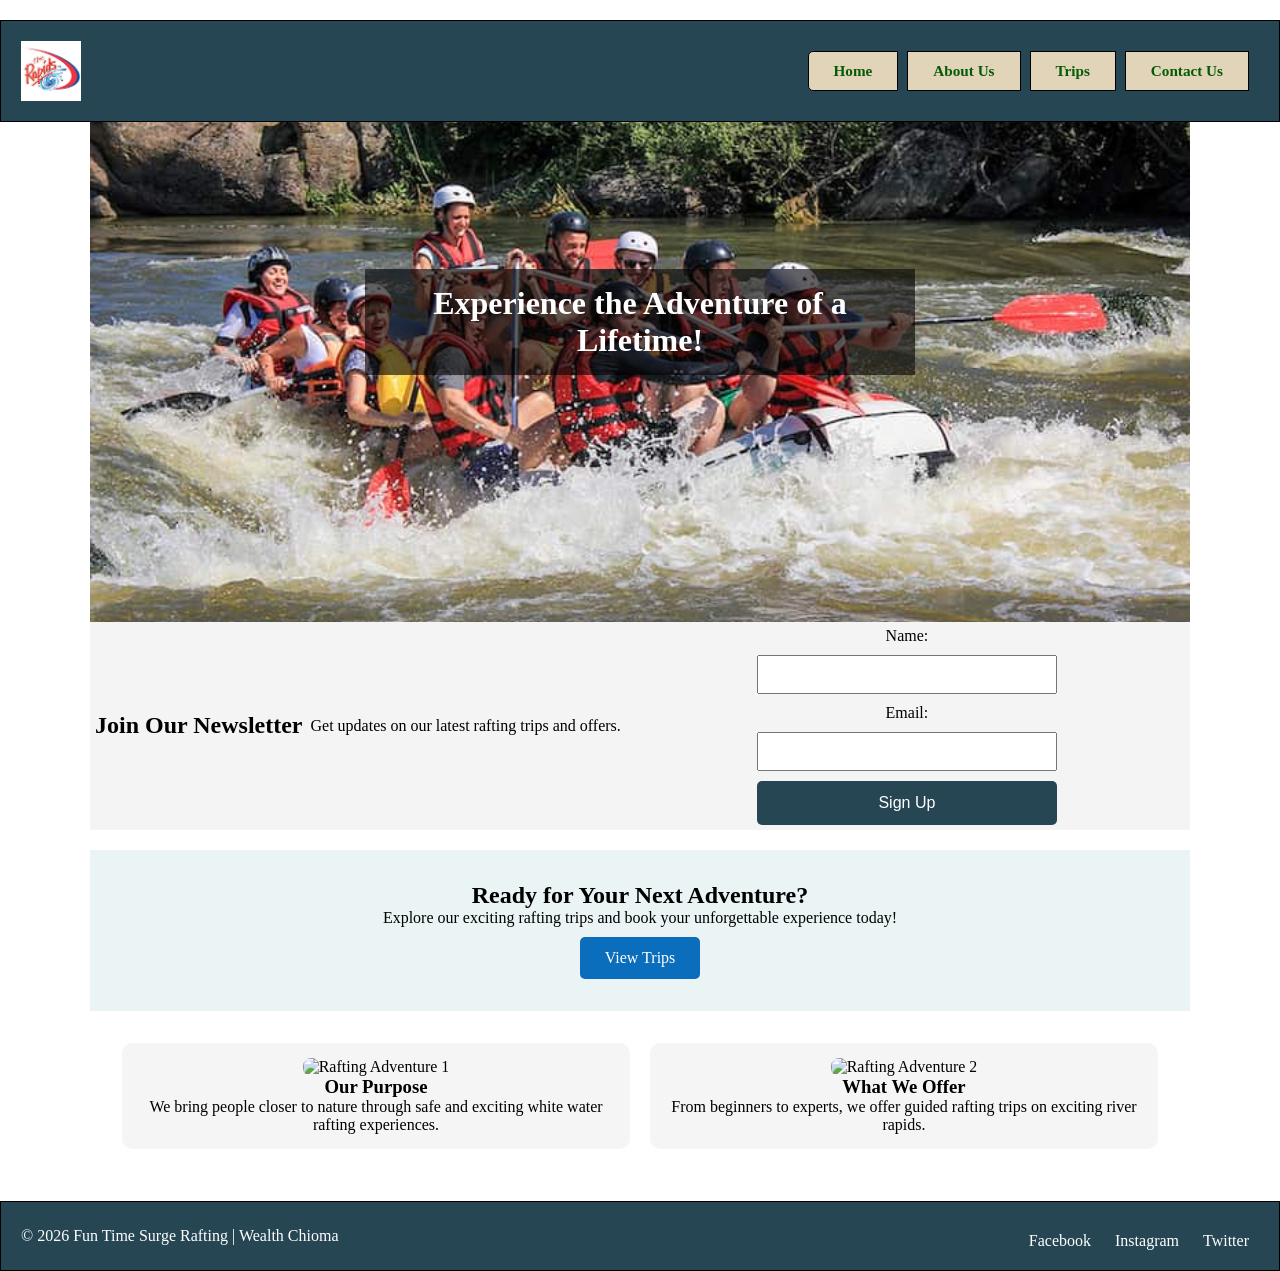
==== wwr/index.html @ 827d66bb "creatin rafting site" ====
<!DOCTYPE html>
<html lang="en-US">
<head>
    <meta charset="UTF-8">
    <meta name="viewport" content="width=device-width, initial-scale=1.0">
    <title>Fun Time Surege Rafting | Home</title>
    <meta name="description" content="Fun Time Surege Rafting Home Page">
    <meta name="author" content="Wealth Chioma">
    <link rel="stylesheet" href="styles/rafting.css">
</head>

<body>
    <header>
        <img src="images/logo.jpg" alt="Fun Time Surge Rafting Logo">
        <nav>
            <a href="index.html">Home</a>
            <a href="about.html">About Us</a>
            <a href="trips.html">Trips</a>
            <a href="contact.html">Contact Us</a>
        </nav>
    </header>

    <main>
        <section class="hero-home">
            <img src="images/hero.jpg" alt="White Water Rafting Adventure">

            <h1>Experience the Adventure of a Lifetime!</h1>
        </section>

        <section class="newsletter">
            <h2>Join Our Newsletter</h2>
            <p>Get updates on our latest rafting trips and offers.</p>

            <form>
                <label for="name">Name:</label>
                <input type="text" id="name" name="name" required>

                <label for="email">Email:</label>
                <input type="email" id="email" name="email" required>

                <button type="submit">Sign Up</button>
            </form>
        </section>

        
        <section class="cta">
            <h2>Ready for Your Next Adventure?</h2>
            <p>Explore our exciting rafting trips and book your unforgettable experience today!</p>

            <a href="trips.html" class="cta-button">View Trips</a>
        </section>
        <section class="home-grid">

            <div class="grid-item">
                <img src="images/rafting1.jpg" alt="Rafting Adventure 1">
                <h3>Our Purpose</h3>
                <p>
                    We bring people closer to nature through safe and exciting white water rafting experiences.
                </p>
            </div>

            <div class="grid-item">
                <img src="images/rafting2.jpg" alt="Rafting Adventure 2">
                <h3>What We Offer</h3>
                <p>
                    From beginners to experts, we offer guided rafting trips on exciting river rapids.
                </p>
            </div>

        </section>

    </main>

    <footer>
        <p>&copy; 2026 Fun Time Surge Rafting | Wealth Chioma</p>

        <div class="sociallinks">
            <a href="https://facebook.com" target="_blank">Facebook</a>
            <a href="https://instagram.com" target="_blank">Instagram</a>
            <a href="https://twitter.com" target="_blank">Twitter</a>
        </div>
    </footer>

</body>
</html>
---- wwr/styles/rafting.css ----
/* CSS VARIABLES */
:root {
    --primary-color: #055a05;
    --secondary-color: #e1d4b9;
    --accent1-color: #264653;
    --accent2-color: #b0330d;
    --body-font: Arial, Helvetica, sans-serif;
    --heading-font: "Times New Roman", Georgia, serif;
    --white: #ffffff;
    --black: #000;
}

/* GLOBAL RESET */
* {
    margin: 0;
    padding: 0;
    box-sizing: border-box;
}

/* HEADER */
.hero-home {
    position: relative;
}

.hero-home img {
    width: 100%;
    height: 500px;
    object-fit: cover;
    display: block;
}

.hero-home h1 {
    position: absolute;
    top: 40%;
    left: 50%;
    transform: translate(-50%, -50%);

    color: white;
    background-color: rgba(0, 0, 0, 0.6);
    padding: 1rem 2rem;
    font-size: 2rem;
    text-align: center;
}

/* HOME HEADER */
header {
    display: flex;
    justify-content: space-between;
    align-items: center;
    padding: 15px 30px;
    background-color: #0a6ebd;
    color: white;
}

header img {
    height: 60px;
}

nav a {
    color: white;
    margin: 0 10px;
    text-decoration: none;
    font-weight: bold;
}

nav a:hover {
    text-decoration: underline;
}

/* CONTACT HEADER */
header {
    display: flex;
    justify-content: space-between;
    align-items: center;
    padding: 20px;
    background-color: var(--accent1-color);
    border: 1px solid var(--black);
    margin-top: 20px;
    color: var(--white);
    font-family: var(--heading-font);
}

/* LOGO */
.logo {
    width: 120px;
    height: auto;
}

/* NAVIGATION */
nav {
    display: flex;
    justify-content: flex-end;
}

nav a {
    margin-left: -1px;
    text-decoration: none;
    color: var(--primary-color);
    padding: 10px 25px;
    border: 1px solid var(--black);
    background-color: var(--secondary-color);
    font-size: 0.95rem;
}

nav a:first-child {
    border-top-left-radius: 5px;
    border-bottom-left-radius: 5px;
}

nav a:hover {
    background-color: var(--accent1-color);
    color: var(--accent2-color);
}

/* NEWSLETTER */
.newsletter {
    text-align: center;
    padding: 2rem;
    background-color: #f4f4f4;
}

.newsletter input,
.newsletter button {
    width: 100%;
    max-width: 300px;
}

.newsletter form {
    display: flex;
    flex-direction: column;
    max-width: 400px;
    margin: auto;
    gap: 10px;
}

.newsletter input {
    padding: 10px;
}

.newsletter button {
    padding: 10px;
    background-color: #0a6ebd;
    color: white;
    border: none;
    cursor: pointer;
}

.cta {
    text-align: center;
    padding: 2rem;
    background-color: #eaf4f4;
    margin-top: 20px;
}

.cta-button {
    display: inline-block;
    padding: 12px 25px;
    background-color: #0a6ebd;
    color: white;
    text-decoration: none;
    border-radius: 5px;
    margin-top: 10px;
}

.cta-button:hover {
    background-color: #084c7a;
}

/* HOME GRID */
.home-grid {
    display: grid;
    grid-template-columns: repeat(2, 1fr);
    gap: 20px;
    padding: 2rem;
}
.home-grid {
    display: grid;
    grid-template-columns: repeat(auto-fit, minmax(300px, 1fr));
    gap: 20px;
    padding: 2rem;
}

.grid-item {
    text-align: center;
    background-color: #f5f5f5;
    padding: 15px;
    border-radius: 10px;
}

.grid-item img {
    width: 100%;
    height: 250px;
    object-fit: cover;
    border-radius: 8px;
}

/* PAGE TITLE */
.page-title {
   position: absolute;
    width: 1px;
    height: 1px;
    padding: 0;
    margin: -1px;
    overflow: hidden;
    clip: rect(0, 0, 0, 0);
    white-space: nowrap;
    border: 0;
}
/* CONTACT PAGE */
.contact-heading {
    text-align: center;
    margin: 2rem 0;
}

.contact-heading p {
    margin: 0.25rem;
    font-weight: bold;
}

.contact-container {
    display: grid;
    grid-template-columns: 1fr 1fr;
    gap: 2rem;
    margin: 2rem;
    align-items: start;
}

/* MAP */
.map-container iframe {
    width: 400px;
    height: 380px;
    border: 0;
}

/* FORM */
.form-container form {
    display: flex;
    flex-direction: column;
    gap: 1rem;
    width: 400px;
}

/* FORM GROUP */
.form-group {
    display: grid;
    grid-template-columns: 80px 1fr;
    align-items: center;
    gap: 10px;
}

.form-group label {
    font-weight: bold;
}

.form-group input,
.form-group textarea {
    padding: 0.6rem;
    border: 1px solid #999;
    border-radius: 4px;
    width: 250px;
}

/* MESSAGE PURPOSE */
.purpose-row {
    display: grid;
    grid-template-columns: 80px 1fr;
    align-items: start;
    gap: 20px;
    margin-bottom: 0.5rem;
}


.purpose-row label {
    display: block;
    margin-bottom: 3px;
}

/* FIELDSET (GLOBAL CLEANED) */
fieldset {
    border: none;
    padding: 10px;
    width: 400px;
    display: grid;
}

fieldset legend {
    font-weight: bold;
    margin-bottom: 0.5rem;
    position: relative;
    top: 20px;
    left: -30px;
    padding: 10px;
}

fieldset label {
    display: block;
    margin-bottom: 0.5rem;
}

/* MAIN */
main {
    max-width: 1100px;
    margin: 0 auto;
}

/* MESSAGE SECTION */
.message-section {
    display: block;
    flex-direction: column;
    gap: 10px;
    align-items: start;
    margin-top: 15px;
}

.message-title {
    font-weight: bold;
    color: var(--accent1-color);
    text-transform: uppercase;
}

.message-section textarea {
    width: 800px;
    height: 250px;
    padding: 12px;
    border: 1px solid #ccc;
    border-radius: 4px;
    resize: vertical;
    box-sizing: border-box;
}

/* NEWSLETTER */
.newsletter {
    display: flex;
    align-items: center;
    gap: 0.5rem;
    padding: 5px;
}

/* BUTTON */
button[type="submit"] {
    padding: 0.8rem;
    font-size: 1rem;
    border: none;
    background-color: var(--accent1-color);
    color: white;
    border-radius: 5px;
    cursor: pointer;
    width: 340px;
}

button[type="submit"]:hover {
    opacity: 0.9;
}

/* EMPLOYEES */
.employees {
    border: 1px solid #999;
    margin: 2rem;
    padding: 1rem;
}

.employees h3 {
    text-align: center;
    margin-bottom: 1.5rem;
}

.employee-cards {
    display: flex;
    justify-content: space-evenly;
    flex-wrap: wrap;
    gap: 1rem;
}

.employee-cards figure {
    text-align: center;
}

.employee-cards img {
    width: 150px;
    height: 150px;
    object-fit: cover;
}

.employee-cards figcaption {
    margin-top: 0.5rem;
    font-size: 0.9rem;
}

/*HOME FOOTER */

footer {
    text-align: center;
    padding: 1.5rem;
    background-color: #0a6ebd;
    color: white;
    margin-top: 20px;
}

.sociallinks {
    margin-top: 10px;
}

.sociallinks a {
    color: white;
    margin: 0 10px;
    text-decoration: none;
}

.sociallinks a:hover {
    text-decoration: underline;
}
/* CONTACT FOOTER */
footer {
    display: flex;
    justify-content: space-between;
    align-items: center;
    padding: 20px;
    background-color: var(--accent1-color);
    border: 1px solid var(--black);
    margin-top: 20px;
    color: var(--white);
    font-family: var(--heading-font);
}

.social {
    display: flex;
    gap: 10px;
}

.social img {
    width: 40px;
    height: 40px;
    border: 1px solid var(--black);
}

/* RESPONSIVE */
@media (max-width: 768px) {
    .contact-container {
        grid-template-columns: 1fr;
    }

    .form-group {
        grid-template-columns: 1fr;
    }
}
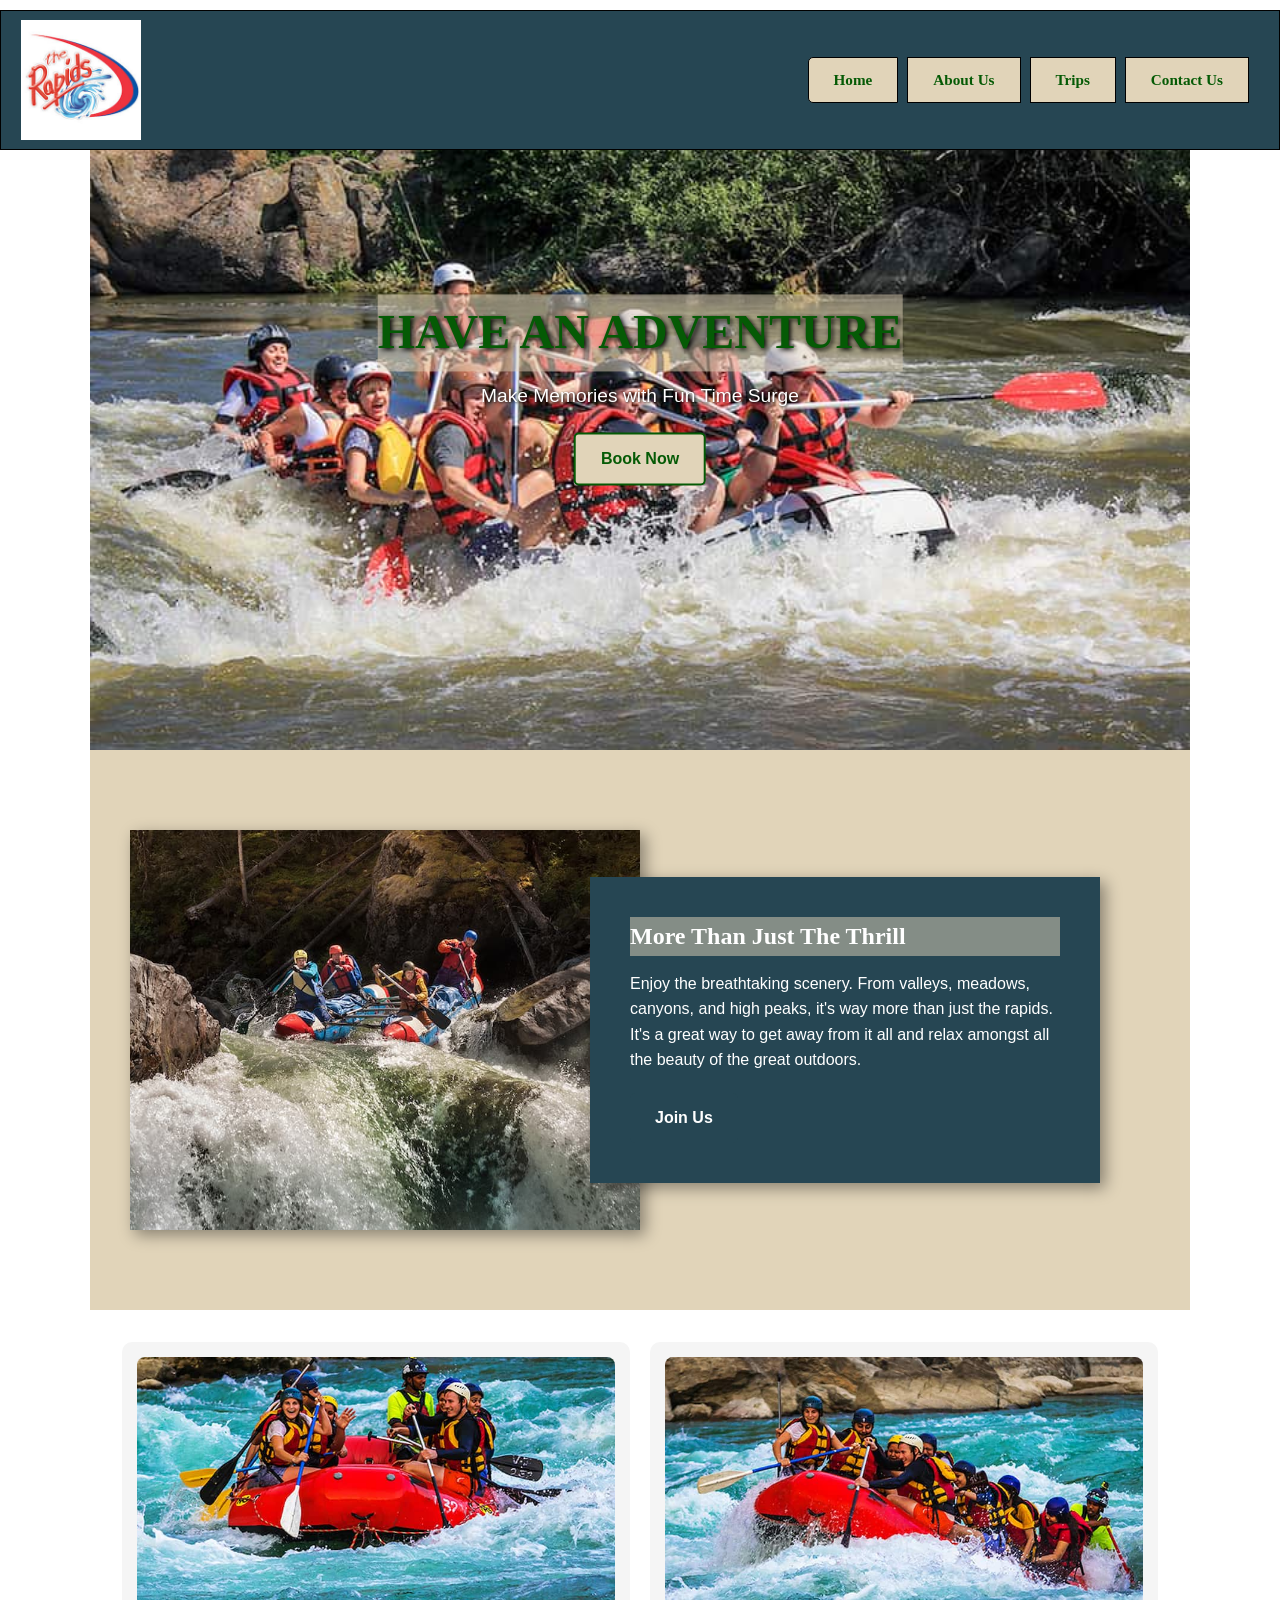
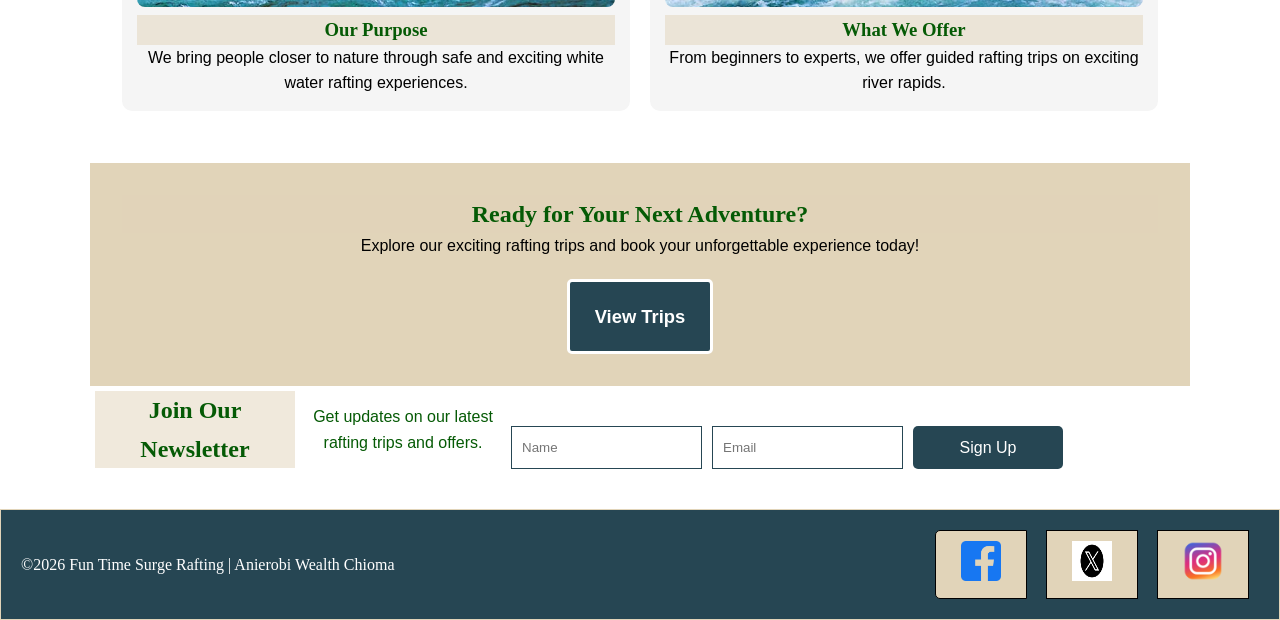
==== commit 54b42e61: "created my best pages" ====
--- a/wwr/index.html
+++ b/wwr/index.html
@@ -22,33 +22,23 @@
 
     <main>
         <section class="hero-home">
-            <img src="images/hero.jpg" alt="White Water Rafting Adventure">
-
-            <h1>Experience the Adventure of a Lifetime!</h1>
+        <img src="images/hero.jpg" alt="White Water Rafting Adventure">
+        <div class="hero-text">
+            <h1>HAVE AN ADVENTURE</h1>
+            <p>Make Memories with Fun Time Surge</p>
+            <a href="trips.html" class="btn">Book Now</a>
+        </div>
         </section>
 
-        <section class="newsletter">
-            <h2>Join Our Newsletter</h2>
-            <p>Get updates on our latest rafting trips and offers.</p>
-
-            <form>
-                <label for="name">Name:</label>
-                <input type="text" id="name" name="name" required>
-
-                <label for="email">Email:</label>
-                <input type="email" id="email" name="email" required>
-
-                <button type="submit">Sign Up</button>
-            </form>
+        <section class="mountains">
+            <img src="images/mountains.jpg" alt="Scenic mountains">
+            <div class="msg-box">
+                <h2>More Than Just The Thrill</h2>
+                <p>Enjoy the breathtaking scenery. From valleys, meadows, canyons, and high peaks, it's way more than just the rapids. It's a great way to get away from it all and relax amongst all the beauty of the great outdoors.</p>
+                <a href="trips.html" class="btn btn-light">Join Us</a>
+            </div>
         </section>
 
-        
-        <section class="cta">
-            <h2>Ready for Your Next Adventure?</h2>
-            <p>Explore our exciting rafting trips and book your unforgettable experience today!</p>
-
-            <a href="trips.html" class="cta-button">View Trips</a>
-        </section>
         <section class="home-grid">
 
             <div class="grid-item">
@@ -69,16 +59,38 @@
 
         </section>
 
+        <section class="cta">
+            <h2>Ready for Your Next Adventure?</h2>
+            <p>Explore our exciting rafting trips and book your unforgettable experience today!</p>
+
+            <a href="trips.html" class="cta-button">View Trips</a>
+        </section>
+
+        <section class="newsletter">
+            <h2>Join Our Newsletter</h2>
+        <p>Get updates on our latest rafting trips and offers.</p>
+        <form>
+            <input type="text" name="name" placeholder="Name" required>
+            <input type="email" name="email" placeholder="Email" required>
+            <button type="submit">Sign Up</button>
+        </form>
+        </section>
     </main>
 
     <footer>
-        <p>&copy; 2026 Fun Time Surge Rafting | Wealth Chioma</p>
+        <p> ©2026 Fun Time Surge Rafting | Anierobi Wealth Chioma</p>
+    <nav class="socialmedia">
+      <a href="https://www.facebook.com/">
+        <img src="images/facebook.png" alt="Facebook Icon" width="30">
+      </a>
+      <a href="https://www.twitter.com/">
+        <img src="images/twitter.png" alt="Twitter Icon" width="30">
+      </a>
+      <a href="https://www.instagram.com/">
+        <img src="images/instagram.png" alt="Instagram Icon" width="30">
+      </a>
+    </nav>
 
-        <div class="sociallinks">
-            <a href="https://facebook.com" target="_blank">Facebook</a>
-            <a href="https://instagram.com" target="_blank">Instagram</a>
-            <a href="https://twitter.com" target="_blank">Twitter</a>
-        </div>
     </footer>
 
 </body>
--- a/wwr/styles/rafting.css
+++ b/wwr/styles/rafting.css
@@ -17,57 +17,53 @@
     box-sizing: border-box;
 }
 
-/* HEADER */
+body {
+  font-family: var(--body-font);
+  color: var(--black);
+  line-height: 1.6;
+}
+
+h1, h2, h3 {
+  font-family: var(--heading-font);
+  color: var(--primary-color);
+  background-color: #e1d4b980;
+}
+
+/* HOME PAGE HERO */
 .hero-home {
     position: relative;
-}
-
-.hero-home img {
-    width: 100%;
-    height: 500px;
-    object-fit: cover;
-    display: block;
-}
-
-.hero-home h1 {
+    height: 600px;
+    overflow: hidden;
+}
+
+.hero-text {
     position: absolute;
     top: 40%;
     left: 50%;
     transform: translate(-50%, -50%);
-
-    color: white;
-    background-color: rgba(0, 0, 0, 0.6);
-    padding: 1rem 2rem;
-    font-size: 2rem;
-    text-align: center;
-}
-
-/* HOME HEADER */
-header {
-    display: flex;
-    justify-content: space-between;
-    align-items: center;
-    padding: 15px 30px;
-    background-color: #0a6ebd;
-    color: white;
-}
-
-header img {
-    height: 60px;
-}
-
-nav a {
-    color: white;
-    margin: 0 10px;
-    text-decoration: none;
-    font-weight: bold;
-}
-
-nav a:hover {
-    text-decoration: underline;
-}
-
-/* CONTACT HEADER */
+    text-align: center;
+    color: var(--white);
+}
+
+.hero-home img {
+    width: 100%;
+    height: 100%;
+    object-fit: cover;
+}
+
+.hero-text h1 {
+    
+    font-size: 3rem;
+    text-shadow: 2px 2px 5px var(--black);
+    margin-bottom: 10px;
+}
+.hero-text p {
+    font-size: 1.2rem;
+    margin-bottom: 20px;
+    text-shadow: 1px 1px 3px var(--black);
+}
+
+/* HEADER */
 header {
     display: flex;
     justify-content: space-between;
@@ -75,9 +71,27 @@
     padding: 20px;
     background-color: var(--accent1-color);
     border: 1px solid var(--black);
-    margin-top: 20px;
+    margin-top: 10px;
     color: var(--white);
     font-family: var(--heading-font);
+    height: 140px;
+}
+
+
+header img {
+    height: 120px;
+    width: auto;
+}
+
+nav a {
+    color: white;
+    margin: 0 10px;
+    text-decoration: none;
+    font-weight: bold;
+}
+
+nav a:hover {
+    text-decoration: underline;
 }
 
 /* LOGO */
@@ -112,58 +126,245 @@
     color: var(--accent2-color);
 }
 
+
+/* 2. ABOUT HERO SECTION - title + article box + image */
+.hero {
+  position: relative;
+  padding: 60px 50px;
+  text-align: center;
+}
+
+.hero h1 {
+  font-size: 2.5rem;
+  margin-bottom: 30px;
+  color: var(--white);
+  text-shadow: 2px 2px 4px var(--black);
+}
+
+.hero article {
+  position: relative;
+  max-width: 900px;
+  margin: 0 auto;
+  border: 3px solid var(--accent2-color);
+  transform: skew(-5deg);
+  padding: 30px;
+  background-color: var(--secondary-color);
+  opacity: 0.95;
+}
+
+.hero article h2, 
+.hero article p {
+  transform: skew(5deg);
+  text-align: left;
+}
+
+.hero article img {
+  float: right;
+  width: 150px;
+  height: 100px;
+  margin-left: 20px;
+  border: 2px solid var(--primary-color);
+}
+
+/* Hero background image */
+.hero > img {
+  position: absolute;
+  top: 0;
+  left: 0;
+  width: 100%;
+  height: 100%;
+  object-fit: cover;
+  z-index: -1;
+}
+.btn {
+    display: inline-block;
+    padding: 12px 25px;
+    background-color: var(--secondary-color);
+    color: var(--primary-color);
+    text-decoration: none;
+    font-weight: bold;
+    border-radius: 5px;
+    border: 2px solid var(--primary-color);
+}
+
+.btn:hover {
+    background-color: var(--primary-color);
+    color: var(--white);
+}
+
+.btn-light {
+    background-color: var(--accent1-color);
+    color: var(--white);
+    border: none;
+}
+/* OFFSET MOUNTAINS SECTION */
+.mountains {
+    background-color: var(--secondary-color);
+    padding: 80px 40px;
+    display: grid;
+    grid-template-columns: 1fr 1fr;
+    align-items: center;
+    position: relative;
+}
+
+.mountains img {
+    width: 100%;
+    height: 400px;
+    object-fit: cover;
+    box-shadow: 5px 5px 15px rgba(0,0,0,0.4);
+}
+
+.msg-box {
+    background-color: var(--accent1-color);
+    color: var(--white);
+    padding: 40px;
+    position: relative;
+    left: -50px;
+    box-shadow: 5px 5px 15px rgba(0,0,0,0.4);
+}
+
+.msg-box h2 {
+    color: var(--white);
+    margin-bottom: 15px;
+}
+
+.msg-box p {
+    margin-bottom: 20px;
+    line-height: 1.6;
+}
+
+
+/* 3. HISTORY - 3 column grid */
+.history {
+  background-color: var(--secondary-color);
+  padding: 60px 20px;
+  text-align: center;
+}
+
+.history h2 {
+  font-size: 2rem;
+  margin-bottom: 30px;
+}
+
+.history-content {
+  display: grid;
+  grid-template-columns: 1fr 250px 1fr;
+  gap: 30px;
+  max-width: 1000px;
+  margin: 0 auto;
+  align-items: center;
+  padding: 1px;
+}
+
+.history-content img {
+  width: 250px;
+  height: 250px;
+  background-color: var(--primary-color);
+  padding: 5px;
+}
+
+/* 4. ADVENTURE - 5 images grid */
+.adventure {
+  padding: 60px 40px;
+  text-align: center;
+}
+
+.adventure h2 {
+  font-size: 2rem;
+  margin-bottom: 30px;
+}
+
+.adventure-gallery {
+  display: grid;
+  grid-template-columns: repeat(5, 1fr);
+  gap: 20px;
+  max-width: 1200px;
+  margin: 0 auto;
+}
+
+.adventure-gallery figure {
+  border: 2px solid var(--accent1-color);
+  padding: 5px;
+  background-color: var(--white);
+}
+
+.adventure-gallery img {
+  width: 100%;
+  height: 150px;
+  object-fit: cover;
+}
+
+.adventure-gallery figcaption {
+  margin-top: 8px;
+  font-size: 0.9rem;
+  color: var(--primary-color);
+  font-weight: bold;
+}
+
 /* NEWSLETTER */
 .newsletter {
     text-align: center;
-    padding: 2rem;
-    background-color: #f4f4f4;
-}
-
-.newsletter input,
-.newsletter button {
-    width: 100%;
-    max-width: 300px;
+    padding: 60px 20px;
+        background-color: var(--white);
+    
+}
+.newsletter h2 {
+    margin-bottom: 1rem;
+    color: var(--primary-color);
+    width: 200px;
+}
+.newsletter p {
+    margin-bottom: 1rem;
+    color: var(--primary-color);
+    width: 200px;
 }
 
 .newsletter form {
     display: flex;
-    flex-direction: column;
-    max-width: 400px;
-    margin: auto;
+    margin-top: 20px;
     gap: 10px;
+    justify-content: center;
+    position: static;
+    transform: none;
+    background: none;
 }
 
 .newsletter input {
     padding: 10px;
+    border: 1px solid var(--accent1-color);
 }
 
 .newsletter button {
-    padding: 10px;
-    background-color: #0a6ebd;
-    color: white;
-    border: none;
-    cursor: pointer;
+    background-color: var(--accent2-color);
+    max-width: 150px;
 }
 
 .cta {
     text-align: center;
     padding: 2rem;
-    background-color: #eaf4f4;
+    background-color: var(--secondary-color);
     margin-top: 20px;
 }
-
+.cta img {
+    width: 80px;
+    height: 80px;
+    margin-bottom: 15px;
+}
 .cta-button {
     display: inline-block;
-    padding: 12px 25px;
-    background-color: #0a6ebd;
-    color: white;
+    padding: 16px 40px;
+    background-color: var(--accent1-color);
+    color: var(--white);
     text-decoration: none;
-    border-radius: 5px;
-    margin-top: 10px;
+    font-size: 1.15rem;
+    font-weight: bold;
+    border-radius: 6px;
+    border: 3px solid var(--white);
+    transition: all 0.3s ease;
 }
 
 .cta-button:hover {
-    background-color: #084c7a;
+    background-color: var(--accent2-color);
 }
 
 /* HOME GRID */
@@ -192,6 +393,175 @@
     height: 250px;
     object-fit: cover;
     border-radius: 8px;
+}
+
+/* TRIPS HERO */
+.trips-hero {
+    text-align: center;
+    padding: 120px 20px;
+    position: relative;
+    background-color: linear-gradient(rgba(0, 90, 5, 0.8), rgba(0, 90, 5, 0.8)), 
+    url('../images/trips-hero.jpg') center/cover no-repeat;
+    color: var(--white);
+}
+.trips-hero h1 {
+    font-family: var(--heading-font);
+    font-size: 3.2rem;
+    color: var(--white);
+    margin-bottom: 20px;
+    text-shadow: 3px 3px 6px var(--black);
+}
+
+.trips-hero p {
+    font-size: 1.25rem;
+    max-width: 750px;
+    margin: 0 auto 35px;
+    line-height: 1.7;
+}
+
+
+.cta-button {
+    display: inline-block;
+    margin-top: 20px;
+    padding: 20px 25px;
+    background-color: var(--accent1-color);
+    color: white;
+    text-decoration: none;
+    border-radius: 5px;
+}
+
+.trips-hero .cta-button:hover {
+    background-color: var(--secondary-color);
+    color: var(--primary-color);
+    border-color: var(--primary-color);
+    transform: scale(1.05);
+}
+
+/* TRIPS GRID */
+.trip-grid {
+    display: grid;
+    grid-template-columns: repeat(3, 1fr);
+    gap: 40px;
+    padding: 80px 40px;
+    max-width: 1250px;
+    margin: 0 auto;
+}
+
+.trip-card {
+    border: 4px solid var(--secondary-color);
+    border-radius: 12px;
+    overflow: hidden;
+    background-color:var(--white);
+    box-shadow: 5px 5px 18px rgba(0,0,0,0.18);
+    transition: transform 0.4s ease, box-shadow 0.4s ease;
+}
+.trip-card:hover {
+    transform: translateY(-10px);
+    box-shadow: 8px 8px 25px rgba(0,0,0,0.28);
+}
+.trip-card img {
+    width: 100%;
+    height: 220px;
+    object-fit: cover;
+     border-bottom: 5px solid var(--primary-color);
+}
+
+/* TRIP CONTENT */
+.trip-content {
+    padding: 28px;
+}
+
+.trip-content h2 {
+    font-family: var(--heading-font);
+    color: var(--primary-color);
+    font-size: 1.7rem;
+    margin-bottom: 14px;
+}
+.trip-content p:nth-of-type(1) {
+    margin-bottom: 18px;
+    line-height: 1.65;
+}
+
+/* TRIP TABLE */
+.trip-table-section {
+    padding: 80px 40px;
+    background-color: var(--secondary-color);
+}
+.trip-content p:nth-of-type(2) {
+    color: var(--accent1-color);
+    font-weight: bold;
+    line-height: 2;
+    border-top: 2px dashed var(--secondary-color);
+    padding-top: 14px;
+    font-size: 0.95rem;
+}
+.trip-table-section h2 {
+    font-family: var(--heading-font);
+    text-align: center;
+    color: var(--primary-color);
+    font-size: 2.4rem;
+    margin-bottom: 40px;
+}
+
+.trip-table-section table {
+    width: 100%;
+    max-width: 1000px;
+    margin: 0 auto;
+    border-collapse: collapse;
+    background-color: var(--white);
+    box-shadow: 4px 4px 15px rgba(0,0,0,0.12);
+}
+
+.trip-table-section th,
+.trip-table-section td {
+    border: 2px solid var(--accent1-color);
+    padding: 18px;
+    text-align: center;
+}
+
+.trip-table-section th {
+    background-color: var(--primary-color);
+    color: var(--white);
+    font-family: var(--heading-font);
+    font-size: 1.15rem;
+    text-transform: uppercase;
+    letter-spacing: 1px;
+}
+
+.trip-table-section tr:nth-child(even) {
+    background-color: #f7f7f7;
+}
+
+.trip-table-section tr:hover {
+    background-color: var(--secondary-color);
+    transition: background-color 0.2s;
+}
+/* RESPONSIVE */
+@media (max-width: 950px) {
+    .trip-grid {
+        grid-template-columns: 1fr;
+        gap: 30px;
+        padding: 60px 20px;
+    }
+    
+    .trips-hero h1 {
+        font-size: 2.4rem;
+    }
+    
+    .trips-hero {
+        padding: 80px 20px;
+    }
+}
+
+@media (max-width: 700px) {
+    .trip-table-section {
+        padding: 60px 10px;
+        overflow-x: auto;
+    }
+    
+    .trip-table-section table {
+        min-width: 600px;
+    }
 }
 
 /* PAGE TITLE */
@@ -386,51 +756,28 @@
     font-size: 0.9rem;
 }
 
-/*HOME FOOTER */
-
-footer {
-    text-align: center;
-    padding: 1.5rem;
-    background-color: #0a6ebd;
-    color: white;
-    margin-top: 20px;
-}
-
-.sociallinks {
-    margin-top: 10px;
-}
-
-.sociallinks a {
-    color: white;
-    margin: 0 10px;
-    text-decoration: none;
-}
-
-.sociallinks a:hover {
-    text-decoration: underline;
-}
-/* CONTACT FOOTER */
+
+/* FOOTER */
 footer {
     display: flex;
     justify-content: space-between;
     align-items: center;
     padding: 20px;
     background-color: var(--accent1-color);
-    border: 1px solid var(--black);
+    border: 1px solid var(--secondary-color);
     margin-top: 20px;
     color: var(--white);
     font-family: var(--heading-font);
 }
 
-.social {
+.socialmedia {
     display: flex;
     gap: 10px;
 }
 
-.social img {
+.socialmedia img {
     width: 40px;
     height: 40px;
-    border: 1px solid var(--black);
 }
 
 /* RESPONSIVE */
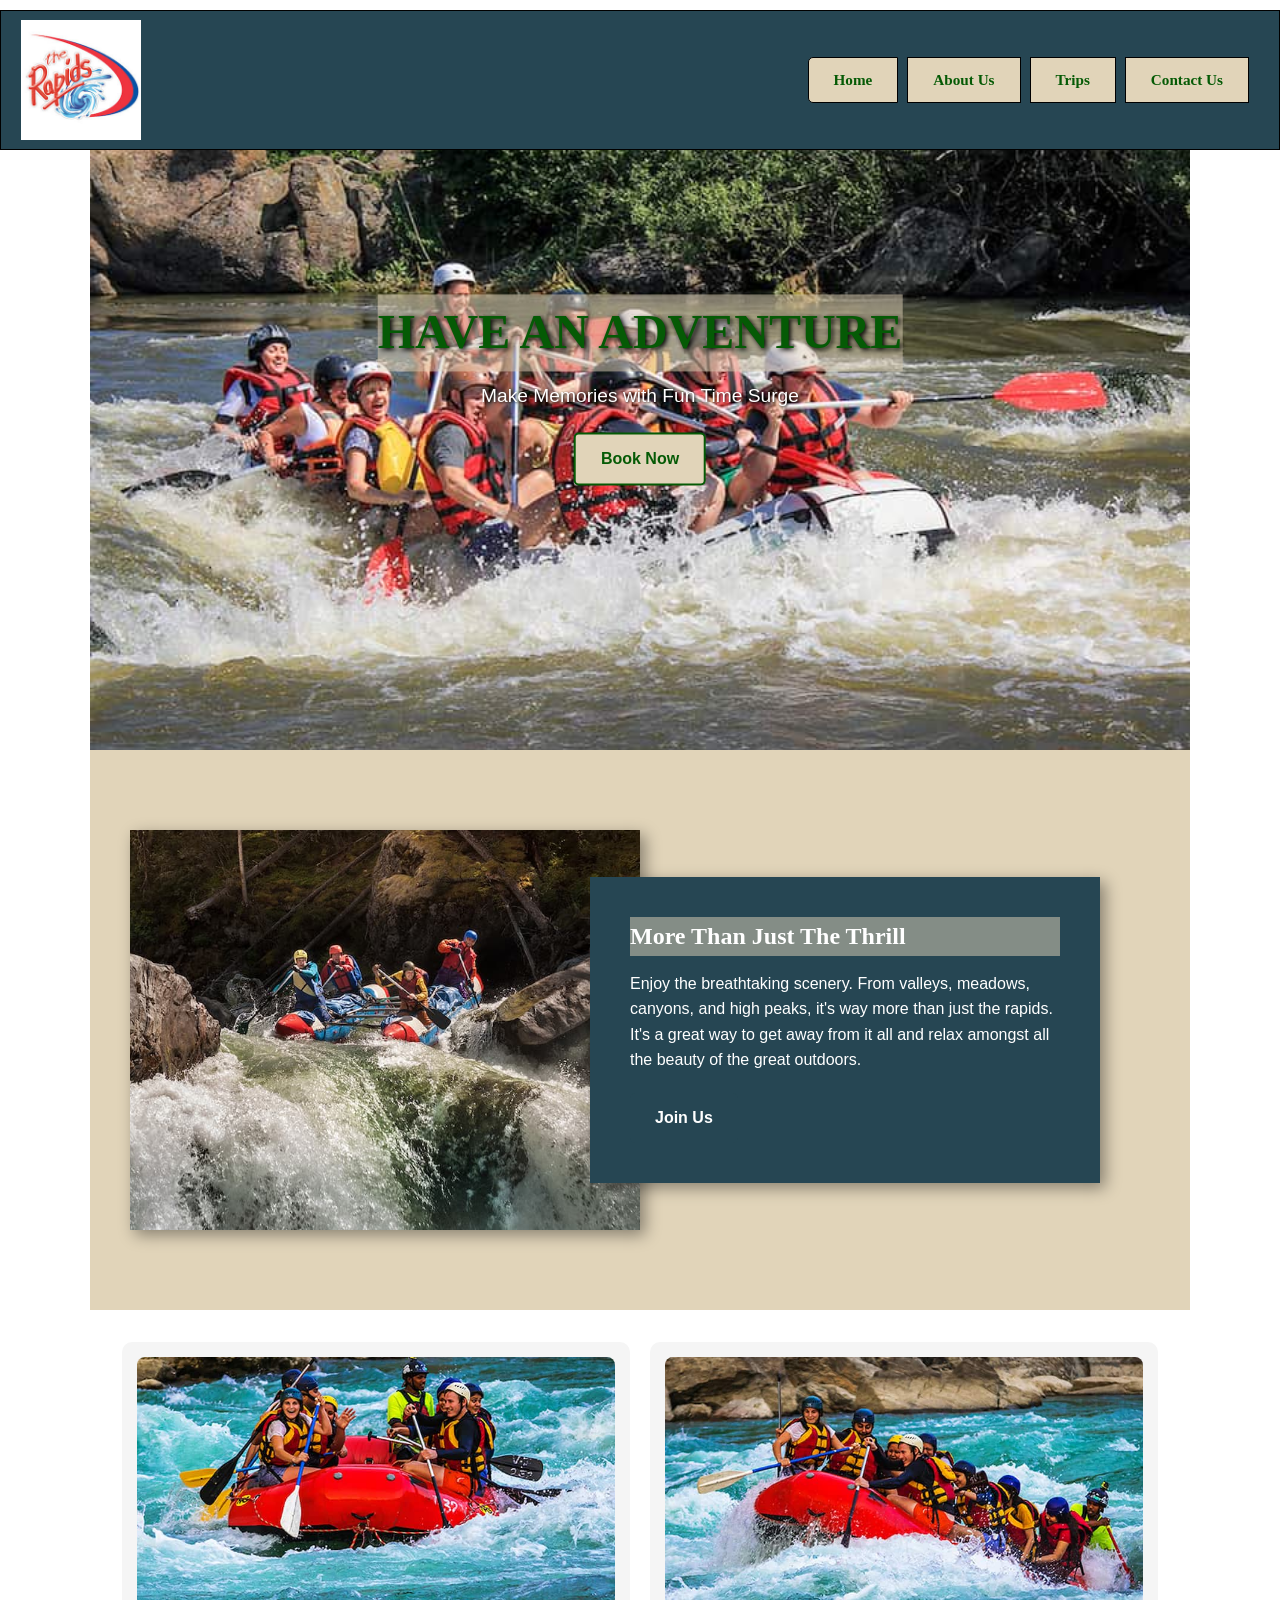
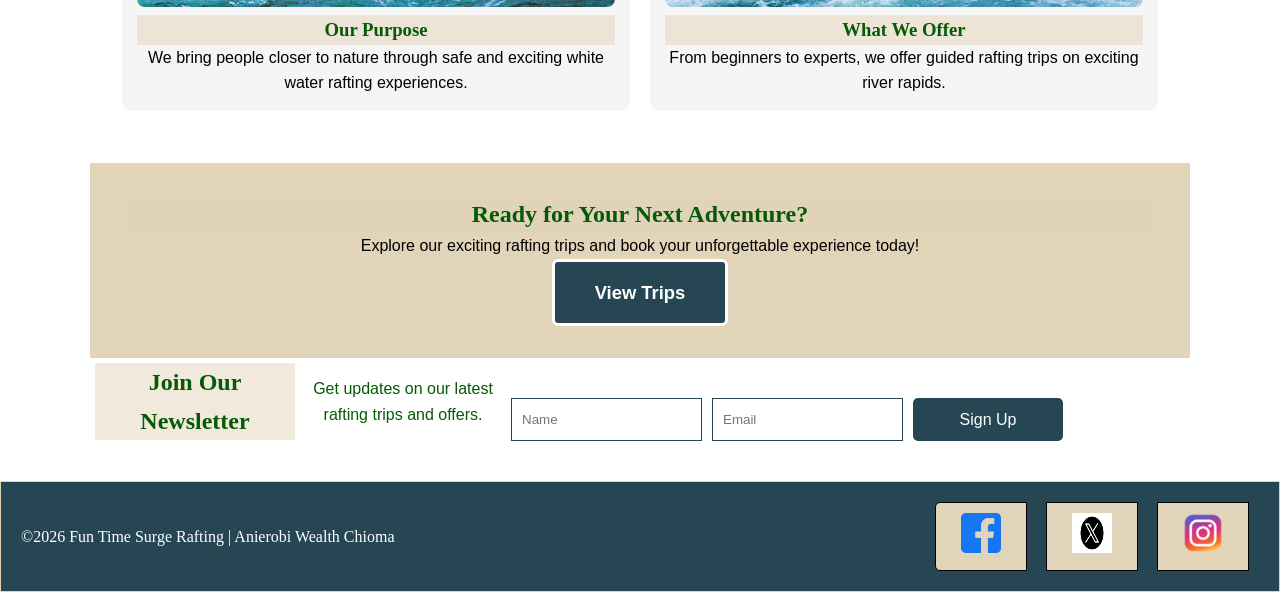
==== commit d13842e5: "edited my page" ====
--- a/wwr/index.html
+++ b/wwr/index.html
@@ -3,9 +3,9 @@
 <head>
     <meta charset="UTF-8">
     <meta name="viewport" content="width=device-width, initial-scale=1.0">
-    <title>Fun Time Surege Rafting | Home</title>
-    <meta name="description" content="Fun Time Surege Rafting Home Page">
-    <meta name="author" content="Wealth Chioma">
+    <title>Home | Fun Time Surge Rafting</title>
+    <meta name="description" content="Experience thrilling white water rafting adventures with Fun Time Surge Rafting. Book family trips, rapids, and scenic river tours today.">
+    <meta name="author" content="Anierobi Wealth Chioma">
     <link rel="stylesheet" href="styles/rafting.css">
 </head>
 
--- a/wwr/styles/rafting.css
+++ b/wwr/styles/rafting.css
@@ -400,8 +400,6 @@
     text-align: center;
     padding: 120px 20px;
     position: relative;
-    background-color: linear-gradient(rgba(0, 90, 5, 0.8), rgba(0, 90, 5, 0.8)), 
-    url('../images/trips-hero.jpg') center/cover no-repeat;
     color: var(--white);
 }
 .trips-hero h1 {
@@ -420,15 +418,7 @@
 }
 
 
-.cta-button {
-    display: inline-block;
-    margin-top: 20px;
-    padding: 20px 25px;
-    background-color: var(--accent1-color);
-    color: white;
-    text-decoration: none;
-    border-radius: 5px;
-}
+
 
 .trips-hero .cta-button:hover {
     background-color: var(--secondary-color);
